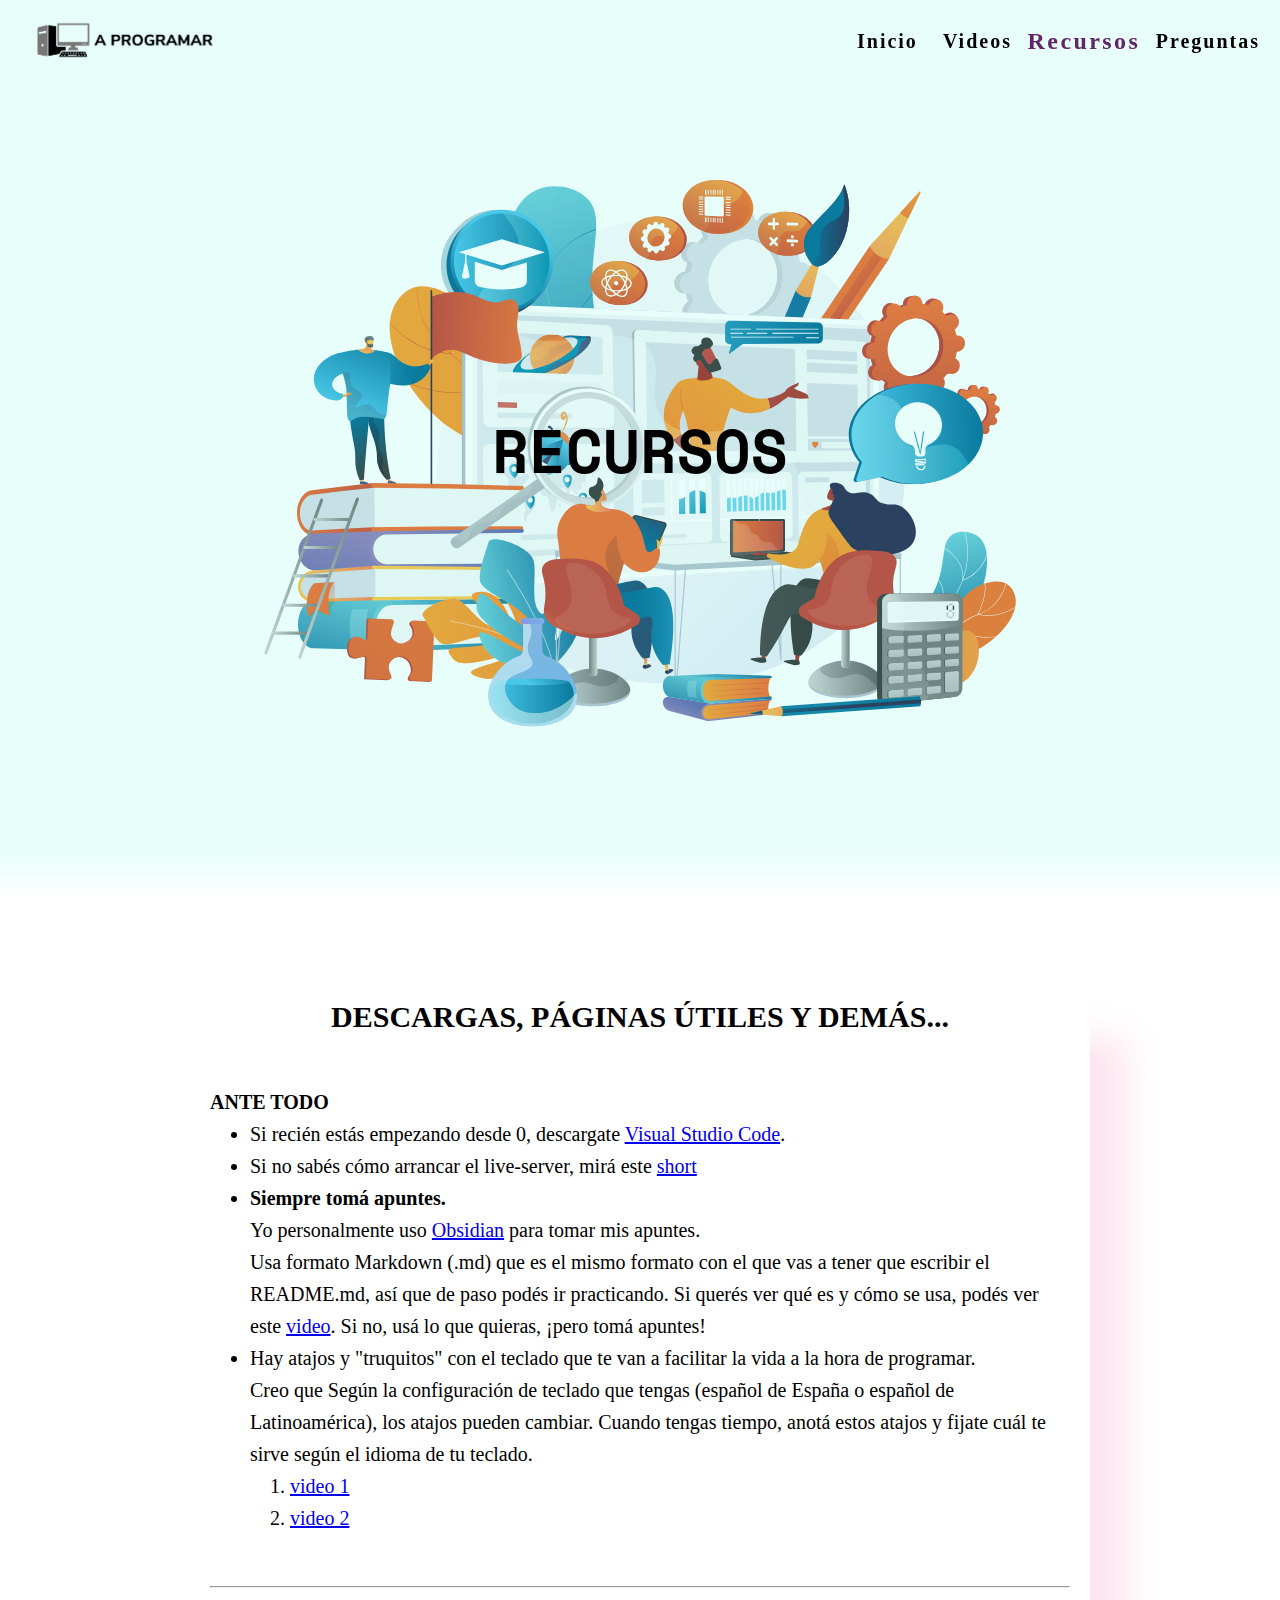
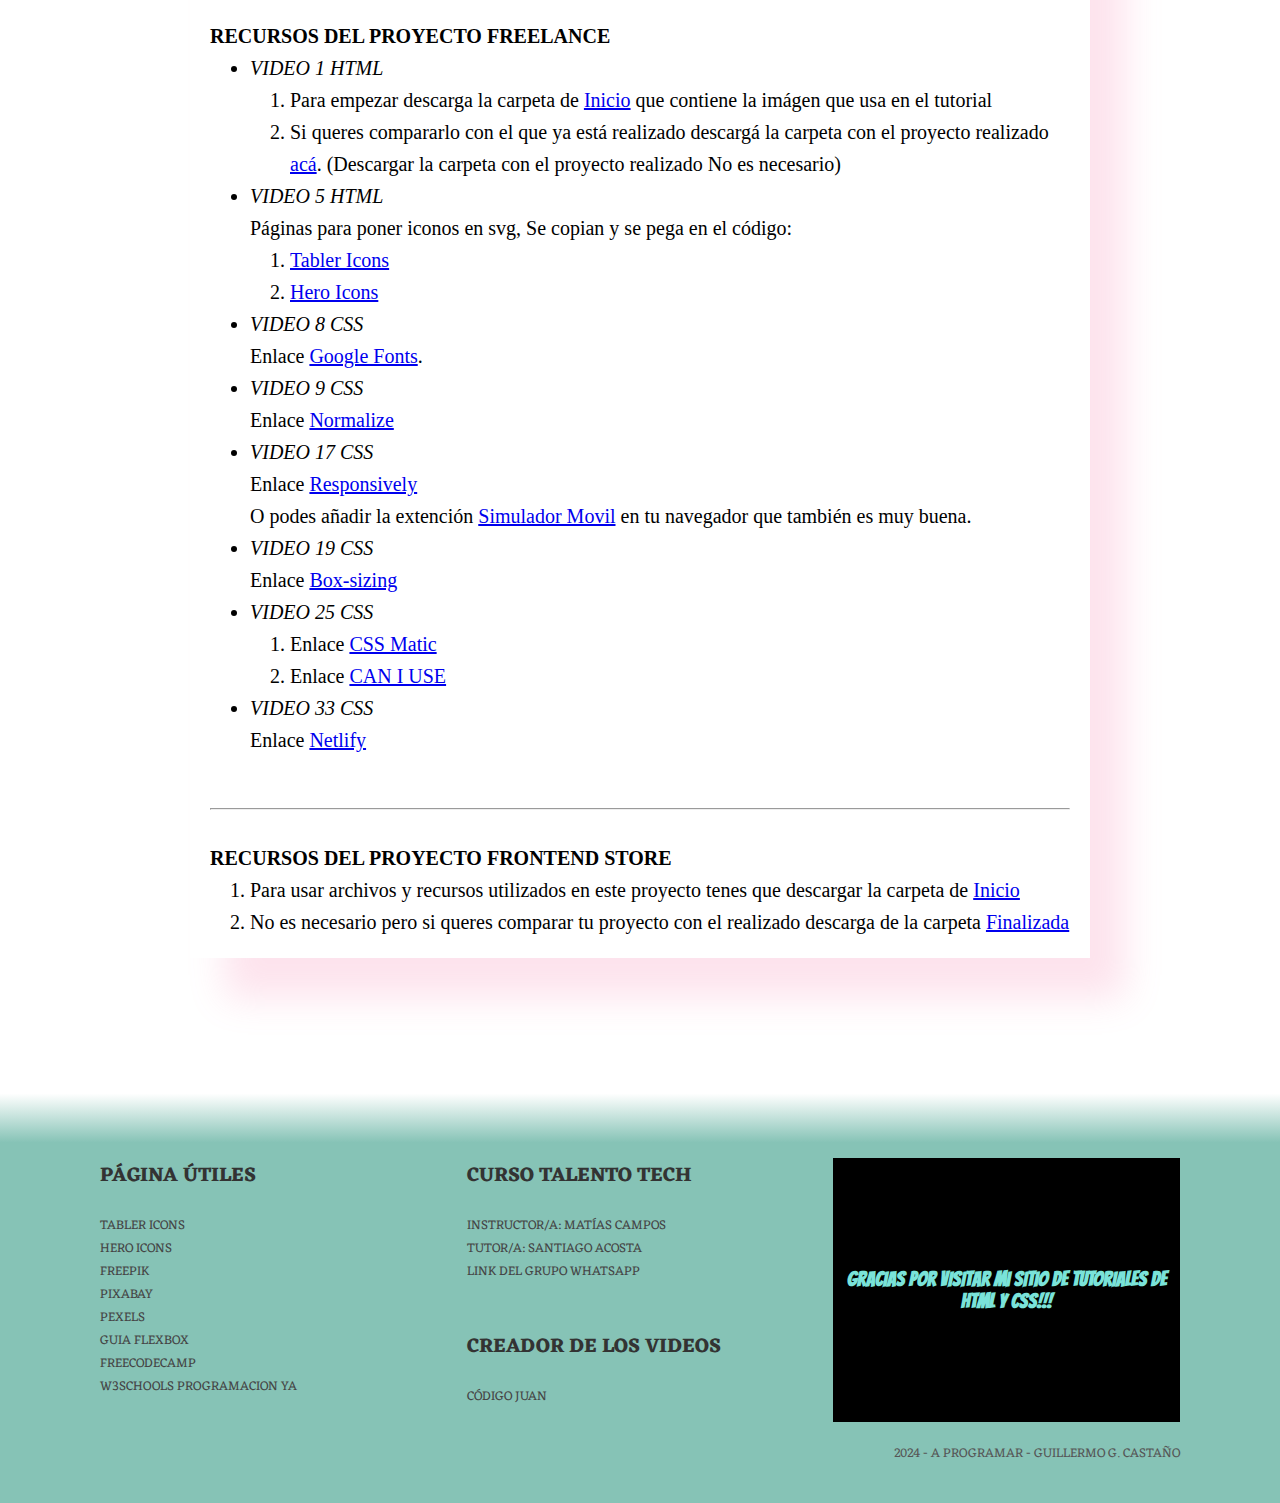
==== recursos.html @ f8a7a1f5 "A Programar 1.0" ====
<!DOCTYPE html>
<html lang="es">
<head>
    <meta charset="UTF-8">
    <meta name="viewport" content="width=device-width, initial-scale=1.0">
    <link rel="preload" href="./css/styles.css" as="styles">
    <link rel="preconnect" href="https://fonts.googleapis.com">
    <link rel="preconnect" href="https://fonts.gstatic.com" crossorigin>
    <link href="https://fonts.googleapis.com/css2?family=Space+Mono:ital,wght@0,400;0,700;1,400;1,700&display=swap" rel="stylesheet">
    <link rel="preconnect" href="https://fonts.googleapis.com">
    <link rel="preconnect" href="https://fonts.gstatic.com" crossorigin>
    <link href="https://fonts.googleapis.com/css2?family=Eczar:wght@400..800&family=Space+Mono:ital,wght@0,400;0,700;1,400;1,700&display=swap" rel="stylesheet">
    <link rel="preconnect" href="https://fonts.googleapis.com">
    <link rel="preconnect" href="https://fonts.gstatic.com" crossorigin>
    <link href="https://fonts.googleapis.com/css2?family=Bangers&display=swap" rel="stylesheet">
    <link rel="stylesheet" href="https://cdn.jsdelivr.net/npm/bootstrap-icons@1.11.3/font/bootstrap-icons.min.css">
    <link rel="icon" href="./img/Computer_icon.ico">
    <link rel="stylesheet" href="./css/styles.css">
    <title>A Programar</title>
</head>
<body>
    <header class="header">
        <a class="logo" href="./index.html">
            <img loading="lazy" class="logo-img" src="./img/logo-negro.png" alt="Logotipo">
        </a>

        <button class="abrir-menu" id="abrir"><i class="bi bi-list"></i></button>
        
        <nav class="navegacion" id="nav">
            <button class="cerrar-menu" id="cerrar"><i class="bi bi-x"></i></button>
            <ul class="ul_links">
                <li class="li_links"><a class="links" href="./index.html">Inicio</a></li>
                <li class="li_links"><a class="links" href="./videos.html">Videos</a></li>
                <li class="li_links"><a class="links links--activo" href="./recursos.html">Recursos</a></li>
                <li class="li_links"><a class="links" href="./preguntas.html">Preguntas</a></li>
            </ul>
        </nav>
        
    </header> <!-- Fin Header-->
        
        <!-- Banner -->
    <section class="hero">
        <h1 class="titulo">Recursos</h1>
        <img src="./img/recursos.png" alt="Banner de recursos">
    </section>

    <!-- MAIN -->
    <main class="main-recursos">      
        <section class="main-content_recursos">
            <h2>Descargas, páginas útiles y demás...</h2>
            
            <article class="texto_recursos"><br>
                <h3 class="h3_recursos">Ante todo</h3>
                <ul>
                    <li>Si recién estás empezando desde 0, descargate <a href="https://code.visualstudio.com/">Visual Studio Code</a>.</li>
                    <li>Si no sabés cómo arrancar el live-server, mirá este <a href="https://www.youtube.com/shorts/JThvXD7bmpE">short</a></li>
                    <li><b>Siempre tomá apuntes.</b><br>
                    Yo personalmente uso <a href="https://obsidian.md/">Obsidian</a> para tomar mis apuntes. <br>
                    Usa formato Markdown (.md) que es el mismo formato con el que vas a tener que escribir el README.md, así que de paso podés ir practicando. Si querés ver qué es y cómo se usa, podés ver este <a href="https://www.youtube.com/watch?v=AE9Nq8TApH4">video</a>. Si no, usá lo que quieras, ¡pero tomá apuntes!
                    </li>
                    <li>
                        Hay atajos y "truquitos" con el teclado que te van a facilitar la vida a la hora de programar. <br>
                        Creo que Según la configuración de teclado que tengas (español de España o español de Latinoamérica), los atajos pueden cambiar. Cuando tengas tiempo, anotá estos atajos y fijate cuál te sirve según el idioma de tu teclado.
                        <ol>
                            <li><a href="https://www.youtube.com/watch?v=G7p6GwCxXY4&t=7s" target="_blank" rel="noopener noreferrer">video 1</a></li>
                            <li><a href="https://www.youtube.com/watch?v=xHv2uzPjOgA" target="_blank" rel="noopener noreferrer">video 2</a></li>
                        </ol>
                    </li>
                </ul>
            </article>

            <article class="texto_recursos"><br>
                <hr><br>
                <h3 class="h3_recursos">Recursos del Proyecto Freelance</h3>
                <ul>
                    <li><i>VIDEO 1 HTML</i><br>
                        <ol>
                            <li>Para empezar descarga la carpeta de <a download="freelancer_inicio" href="https://drive.google.com/uc?export=download&id=1tLzXoaGMvSWLObRSbXS0oog0i1pBLgjC">Inicio</a> que contiene la imágen que usa en el tutorial</li>
                            <li>Si queres compararlo con el que ya está realizado descargá la carpeta con el proyecto realizado <a download="freelancer_fin" href="https://drive.google.com/uc?export=download&id=1tYvNu2LMVH5Cnow7YUIx8CokqkpmBcid">acá</a>. (Descargar la carpeta con el proyecto realizado No es necesario)</li>
                        </ol>
                        </li>
                    
                    <li><i>VIDEO 5 HTML</i><br>
                        Páginas para poner iconos en svg,
                        Se copian y se pega en el código:
                        <ol>
                            <li><a href="https://tablericons.com/" target="_blank" rel="noopener noreferrer">Tabler Icons</a></li>
                            <li><a href="https://heroicons.dev/" target="_blank" rel="noopener noreferrer">Hero Icons</a></li>
                        </ol>
                    </li>
                    <li><i>VIDEO 8 CSS</i><br>
                        Enlace <a href="https://fonts.google.com/" target="_blank" rel="noopener noreferrer">Google Fonts</a>.              
                    </li>
                    <li><i>VIDEO 9 CSS</i><br>
                        Enlace <a href="https://necolas.github.io/normalize.css/" target="_blank" rel="noopener noreferrer">Normalize</a>
                    </li>
                    <li><i>VIDEO 17 CSS</i><br>
                        Enlace <a href="https://responsively.app/" target="_blank" rel="noopener noreferrer">Responsively</a><br>
                        O podes añadir la extención <a href="https://www.webmobilefirst.com/es/" target="_blank" rel="noopener noreferrer">Simulador Movil</a>  en tu navegador que también es muy buena.
                    </li>
                    <li><i>VIDEO 19 CSS</i><br>
                        Enlace <a href="https://www.paulirish.com/2012/box-sizing-border-box-ftw/" target="_blank" rel="noopener noreferrer">Box-sizing</a>                        
                    </li>
                    <li><i>VIDEO 25 CSS</i><br>
                        <ol>
                            <li>Enlace <a href="https://www.cssmatic.com/box-shadow" target="_blank" rel="noopener noreferrer">CSS Matic</a></li>
                            <li>Enlace <a href="https://caniuse.com/" target="_blank" rel="noopener noreferrer">CAN I USE</a></li>
                        </ol>
                    </li>
                    <li><i>VIDEO 33 CSS</i><br>
                        Enlace <a href="https://www.netlify.com/" target="_blank" rel="noopener noreferrer">Netlify</a>
                    </li>
                </ul>
            </article>

            <article class="texto_recursos"><br>
                <hr><br>
                <h3 class="h3_recursos">Recursos del Proyecto Frontend Store</h3>
                <ol>
                    <li>Para usar archivos y recursos utilizados en este proyecto tenes que descargar la carpeta de <a href="https://drive.google.com/uc?export=download&id=1EgUvG8SdK-EimdOZHSjEuAh7aRjs6WiP" target="_blank" rel="noopener noreferrer">Inicio</a></li>
                    <li>No es necesario pero si queres comparar tu proyecto con el realizado descarga de la carpeta <a href="https://drive.google.com/uc?export=download&id=19NvnD08vbD8TbXkpAZp5EXyMGcAanmxX" target="_blank" rel="noopener noreferrer">Finalizada</a></li>
                </ol>

        </section>
    </main> <!--Fin main-->

    <!-- FOOTER -->
    <footer class="footer">
        <div class="footer-cont">
            <section class="section-1">
                <h3>Página útiles</h3>
                <div class="footer-cont__a">
                    <a href="https://tablericons.com/" target="_blank" rel="noopener noreferrer">Tabler Icons</a><br>
                    <a href="https://heroicons.com/" target="_blank" rel="noopener noreferrer">Hero Icons</a><br>
                    <a href="https://www.freepik.es" target="_blank" rel="noopener noreferrer">Freepik</a><br>
                    <a href="https://pixabay.com/es/" target="_blank" rel="noopener noreferrer">Pixabay</a><br>
                    <a href="https://www.pexels.com/es-es/" target="_blank" rel="noopener noreferrer">Pexels</a><br>
                    <a href="https://css-tricks.com/snippets/css/a-guide-to-flexbox/" target="_blank" rel="noopener noreferrer">Guia Flexbox</a><br>
                    <a href="https://www.freecodecamp.org/learn/
                    " target="_blank" rel="noopener noreferrer">Freecodecamp</a><br>
                    <a href="https://www.w3schools.com/html/html_headings.asp
                    " target="_blank" rel="noopener noreferrer">W3Schools</a>
                    <a href="https://www.tutorialesprogramacionya.com/htmlya/html5/" target="_blank" rel="noopener noreferrer">Programacion Ya</a>
                </div>
            </section>

            <section class="section-2">
                <h3>Curso Talento Tech</h3>
                <div class="footer-cont__a">
                    <a href="mati.campos@bue.edu.ar
                    " target="_blank" rel="noopener noreferrer">Instructor/a: Matías Campos</a><br>
                    <a href="santiago.acosta@bue.edu.ar
                    " target="_blank" rel="noopener noreferrer">Tutor/a: Santiago Acosta</a><br>
                    <a href="https://chat.whatsapp.com/FIQsN4IhBATAB8RXuNzhhv
                    " target="_blank" rel="noopener noreferrer">Link del grupo WhatsApp</a><br>
                </div><br><br>
                <h3>Creador de los videos</h3>
                <div class="footer-cont__a">
                    <a href="https://codigoconjuan.com/" target="_blank" rel="noopener noreferrer noreferrer">Código Juan</a>
                </div>
            </section>
            <section class="footer-cont__section-3">
                <h3 class="section3-h3">Gracias por visitar mi sitio de tutoriales de HTML y CSS!!!</h3>
            </section>
            <p class="footer__parrafo-final">2024 - A Programar - Guillermo G. Castaño</p>
        </div>
        
    </footer>

    <script src="./js/codigo.js"></script>
</body>
</html>
---- css/styles.css ----
:root {
    --fuentePrincipal: "Space Mono", monospace;
    --fuenteSecundaria: "Eczar", serif;

    --blanco: #fff;
    --negro: #000;
    --violeta: #230f2b;
    --magenta: #f21d41;
    --cremita: #EBEBBC;
    --celesteClaro: hwb(134 74% 11%);
    --celesteOscuro: #5b8782;
}

*, *:before, *:after {
    box-sizing: inherit;
    margin: 0;
  }
  

html {
    box-sizing: border-box;
    font-size: 62.5%;
}

body {
    font-size: 16px;
}

/* headings */
h1 {
    font-size: 6rem;
}
h2 {
    font-size: 3rem;
}
h3 {
    font-size: 2rem;
}
h4 {
    font-size: 1.8rem;
    font-weight: 400;
}
h1, h2, h3 {
    text-align: center;
    text-transform: uppercase;
}

/* HEADER */
.header {
    position: fixed;
    top: 0;
    left: 0;
    padding: 3rem 2rem;
    width: 100%;
    display: flex;
    justify-content: space-between;
    transition: 0.7s;
    z-index: 1001;
}
.header .logo {
    margin: 0;
    position: relative;
}
/* Le agrega la capa a header junto con css cuando hace sroll > 0 */
.header.abajo {
    padding: 1.5rem 2rem;
    background: #fff;
    .navegacion {
        margin-top: -.6rem;
    }
}

.logo-img {
    width: 25rem;
    position: absolute;
    top: -11.5rem;
    left: -2rem;
}

.abrir-menu,
.cerrar-menu {
    display: none;
}

/* quita Logo menos de 270px */
@media (width <= 270px) {
    .logo-img {
        display: none;
    }
}


/* menu hamburguesa en menos de 768px */
@media (width <= 768px ) {
    .header .logo {
        transform: scale(.7);
    }

    .abrir-menu,
    .cerrar-menu {
        display: block;
        border: 0;
        font-size: 3rem;
        cursor: pointer;
    }

    .abrir-menu {
        background-color: transparent;
    }
    
    .navegacion {
        opacity: 0;
        visibility: hidden;
        gap: 2rem;
        /* margin-top: 1.1rem; */
        position: absolute;
        height: 100vh;
        display: flex;
        flex-direction: column;
        align-items: end;
        top: 0;
        right: 0;
        padding: 2rem;
        background-color: rgba(255,255,255,.4);
    }

    .navegacion.visible {
        opacity: 1;
        visibility: visible;
    }

    .ul_links {
        flex-direction: column;
        align-items: end;
    }

}



/* NAVEGACION */
.navegacion ul {
    display: flex;
    justify-content: center;
    align-items: center;
    list-style: none;
    gap: 2.5rem;
}

.navegacion a {
    font-size: 2rem;
    text-decoration: none;
    font-family: var(--fuente);
    color: var(--negro);
    letter-spacing: .2rem;
    font-weight: bold;
    transition: 0.7s;
}

/* Codigo A */
a.links {
    display: inline-block; /* Esto permite que la propiedad transform funcione */
    transition: transform 0.3s ease, color 0.3s ease; /* Añade una transición suave */
}

a.links--activo,
a.links:hover {
    color: #60256a;
    transform: scale(1.2);
}

/* VIDEO */
.hero {
    position: relative;
    z-index: -10;
    height: 100vh;
    display: flex;
    justify-content: center;
    align-items: center;
    overflow: hidden;
}

/* Capa de color sobre el video */
.hero::before {
    content: "";
    position: absolute;
    top: 0;
    left: 0;
    width: 100%;
    height: 100%;
    background-color: rgba(75, 247, 216, 0.129); /* Capa negra semi-transparente */
    z-index: 1;
}

/* Parte de abajo efecto humo */
.hero-secundario::after,
.hero::after,
.hero-pag-video::after {
    position: absolute;
    content: "";
    bottom: 0;
    width: 100%;
    height: 5rem;
    background: linear-gradient(transparent, #fff);
    z-index: 1000;
}

.hero video {
    position: absolute;
    width: 100%;
    height: 100%;
    object-fit: cover; /* Asegura que el video cubra todo el espacio sin deformarse */
}


.hero .titulo,
.hero-pag-video .titulo {
    z-index: 10;
    position: absolute;
    font-family: var(--fuentePrincipal);
    text-transform: uppercase;
    font-weight: bold;
    transition: opacity 0.5s ease; /* Suaviza el cambio de opacidad */
    /* Hace responsivo el Texto */
    font-size: clamp(2rem, 6vw, 6rem);
}

.hero-pag-video {
    position: relative;
    background: linear-gradient(rgba(29, 217, 242, 0.284), rgba(29, 210, 242, 0.307)), url(../img/para-estudiar-2.jpg);
    background-size: cover;
    background-position: center; /* Añadido para mejor posicionamiento */
    z-index: -10;
    height: 100vh;
    display: flex;
    justify-content: center;
    align-items: center;
}


.hero-pag-preguntas {
    position: relative;
    background: linear-gradient(rgba(105, 40, 119, 0.284), rgba(124, 48, 141, 0.307)), url(../img/preguntas.jpg);
    background-size: cover;
    background-position: center; /* Añadido para mejor posicionamiento */
    z-index: -10;
    height: 100vh;
    display: flex;
    justify-content: center;
    align-items: center;
}

/* MAIN */
.main {
    display: flex;
    justify-content: center;
    text-align: center;
    margin: 0 auto;
    width: 100%;
    max-width: 120rem;
    min-height: 80vh;
    margin-top: 10rem;
    padding: 0 2rem;
    box-sizing: border-box;

}

.main-content {
    width: 100%;
}

.main .texto {
    font-size: clamp(2rem, 2.5vw, 2rem);
    line-height: 1.6;
    margin: 2rem 0;
    color: #111;
}

.main-secundario {
    max-width: 73rem;
    margin: 0 auto;
    border: solid red;
}

.titu-2 {
    margin-top: 3rem;
}

/* CONTENIDO */
.caja {
    margin-top: 10rem;

    background: rgb(255,255,255);
    background: linear-gradient(0deg, rgba(255,255,255,1) 0%, rgba(35,15,43,0.3085434002702644) 48%, rgba(191,115,137,0.37016805013020837) 61%, rgba(91,135,130,0.3001400389257265) 83%, rgba(255,255,255,0.19929970279127274) 100%); 
}

.contenedor-grande {
    text-align: center;
    margin: 0 auto;
}
.contenedor-grande h2{
    margin-bottom: 5rem;
}

.contenido {
    width: 100vw;
}

/* CUADROS */
.cuadro_video,
.cuadro_recursos, 
.cuadro_preguntas {
    width: 100%;
    padding: 6rem;
    border-top: 6px solid rgb(246, 246, 101);
    border-bottom: 6px solid white; 
    color: var(--cremita);
    box-shadow: 0 1rem 4rem -.8rem black;
}

.cuadro_video {
    background: var(--celesteOscuro);
    transform: skewY(-5deg);
}

.cuadro_recursos {
    background: var(--magenta);
    transform: skewY(5deg);
    margin-top: 5rem;
}
.cuadro_preguntas {
    background: var(--violeta);
    transform: skewY(-5deg);
    margin-top: 5rem;
}

.contenido-cuadro {
    max-width: 50rem;
    margin: auto;
    margin-top: 2rem;
    font-family: var(--fuentePrincipal);
    transform: skewY(5deg);
}

.cuadro_h3--video,
.cuadro_h3--recursos,
.cuadro_h3--preguntas {
    font-size: 3rem; 
    font-weight: 400;
	text-shadow: -4px 3px 6px rgba(0,0,0,0.62);
}

.cuadro-texto {
    display: none;
    font-size: 2.8rem;
    text-shadow: -4px 3px 6px rgba(0,0,0,0.62);
}

.cuadro {
    position: relative;
    transition: all .3s ease;
}

.cuadro:hover {
    transition: all .3s ease;
    transform: scale(1.15);
    .cuadro_h3--video,
    .cuadro_h3--recursos,
    .cuadro_h3--preguntas {
        display: none;
    }
    .cuadro-texto {
        display: contents;
    }
}

.cuadro-enlace {
    text-decoration: none;
}

/* CONTENEDOR */
.contenedor {
    width: 100rem;
}

.video {
    display: flex;
    justify-content: center;
}

/* acordeon */
.acordeon {
    padding: 1rem;
    width: 90%;
    max-width: 120rem;
    margin: 0 auto; 
}

.acordeon .h3 {
    text-align: left;
    padding: 1rem;
    cursor: pointer;
    box-shadow: -5px 6px 10px -1px rgba(0,0,0,0.26);
}

.bloque .contenido {
    display: flex;
    justify-content: center;
}

.acordeon .contenido {
    height: 0;
    padding: 0rem;
    overflow: hidden;
    transform: all .5 ease;
}

.acordeon .bloque.activo .contenido {
    margin: 0 auto;
    height: auto;
    max-height: none;
    overflow: visible;
}

.parrafo-videos {
    font-size: 1.9rem;
}

.enla-vid {
    font-size: 2rem;
    text-decoration: none;
    font-family: var(--fuenteSecundaria);
}

/* ESTILOS FOOTER */

.footer {
    margin-top: 10rem;
    text-transform: uppercase;
    font-family: var(--fuenteSecundaria);
    padding: 10rem;
    background: rgb(148,244,223);
    background: linear-gradient(0deg, rgb(134, 195, 182) 81%, rgba(255,255,255,1) 92%);
}



.footer-cont {
    display: grid;
    grid-template-columns: repeat(3, 1fr);
    grid-template-rows: 90% 10%;

    text-align: start;
    font-size: 1.3rem;
    gap: 2rem;
    position: relative;
    margin-bottom: -4.8rem;
} 

.footer-cont h3 {
    color: #333;
    text-align: start;
}

.footer-cont a {
    text-decoration: none;
    color: #444;
}
.footer-cont__a {
    margin-top: 2rem;
}

.footer-cont__section-3 {
    background-color: #000;
    display: flex;
    align-items: center;
}

section.footer-cont__section-3 .section3-h3 {
    color: #7ae3d9;
    font-family: "Bangers", system-ui;
    text-align: center;
}

.footer__parrafo-final {
    grid-column: 3 / 4;
    text-align: end;
    color: #555;
}

/* Media query para pantallas pequeñas */
@media (max-width: 768px) {
    .footer-cont {
        grid-template-columns: 1fr; /* Cambia a una columna */
        text-align: center; /* Centra el texto */
        gap: 1rem; /* Reduce el espacio entre elementos */
        margin-top: 8rem;
    }

    .footer__parrafo-final {
        grid-column: 1 / -1; /* Asegura que el párrafo ocupe toda la fila */
        text-align: center;
    }

    .footer {
        padding: 2rem; /* Ajusta el padding en pantallas pequeñas */
    }
}


/* PREGUNTAS -- CONTENIDO INDEX */
.title {
    font-size: 6rem;
    text-align: center;
    font-weight: bold;
}

.container-one {
    width: 100%;
    padding: 2rem;
    background-color: var(--celesteOscuro);
    transform: skewY(-5deg);
    margin-top: 4rem;
}


/* Icono */
.svg-inline--fa.fa-w-14 {   
    transition: transform .2s linear;
    width: 0.875em;
}

/* Acordeon */
.contenedor-acordeon {
    width: 100%;
    max-width: 80rem;
    margin: auto;
    margin-top: 8rem;
}

.contenedor-acordeon h2 {
    text-align: center;
    font-size: 4rem;
    margin-bottom: 3.5rem;
}

.acordeon {
    background: #fff;
    padding: 0rem;
}

.acordeon label {
    display: flex;
    justify-content: space-between;
    flex-direction: row-reverse;
    padding: 20px;
    font-size: 2rem;
    background: #230f2b;
    color: #fff;
    cursor: pointer;
    margin-bottom: 2px;
    transition: all .3s ease;
}

.acordeon label:hover {
    background: #120b15;
}

.acordeon .contenido-acordeon {
    padding: 0px;
    margin: 0px 20px;
    max-height: 0px;
    overflow: hidden;
    transition: all .3s ease;
}
/* Checa el radio y le da altura al contenido de abajo */
.btn-acordeon:checked ~ .contenido-acordeon {
    max-height: none;
    padding: 1.5rem 0;
}

/* Da vuelta el iconito */
.btn-acordeon:checked ~ label .btn-acordeon1-icon {   
    transform: rotate(180deg);
}

.btn-acordeon {
    display: none;
}

@media (width >= 900) {
    .contenedor-acordeon {
        width: 90%;
    }
}

/* Checkbox */
.flex-content {
    display: flex;
    justify-content: space-between;
    align-items: center;
    margin: 1rem 0;
}

input[type="checkbox"] {
    width: 3rem;
    height: 3rem;
    border-radius: 50%;
    background-color: rgb(102, 76, 76);
    appearance: none;
    cursor: pointer;
}

input[type="checkbox"]:checked {
    background-color: rgb(43, 140, 43);
    transition: all .3s ease; 
}


/* FORMÑULARIO */
input,
textarea {
    font-family: "Poppins", sans-serif;
}

.cont {
    position: relative;
    width: 100%;
    min-height: 100vh;
    padding: 2rem;
    background: rgb(255,255,255);
    background: linear-gradient(0deg, rgba(255,255,255,1) 7%, rgba(96,37,106,0.4598039044719451) 48%, rgba(255,255,255,1) 94%); 
    overflow: visible;
    display: flex;
    align-items: center;
    justify-content: center;
}

.form {
    width: 100%;
    max-width: 820px;
    min-height: 10vh;
    background-color: #fff;
    border-radius: 1rem;
    box-shadow: 0 0 20px 1px rgba(0, 0, 0, 0.1);
    z-index: 1000;
    overflow: hidden;
    display: grid;
    grid-template-columns: repeat(2, 1fr);
}

.contact-form {
    background-color: rgb(96, 37, 106);
    position: relative;
}

.circle {
    border-radius: 50%;
    position: absolute;
    background:linear-gradient(135deg, transparent 20%, #230f2b)
}

.circle.one {
    width: 13rem;
    height: 13rem;
    top: 13rem;
    right: -4rem;
}
.circle.two {
    width: 8rem;
    height: 8rem;
    top: 1rem;
    right: 3rem;
}
.circle.three {
    width: 4rem;
    height: 4rem;
    top: 17rem;
    right: 17rem;
}
.circle.cuatro {
    width: 30rem;
    height: 30rem;
    bottom: 1rem;
    left: 3rem;
}
.circle.cinco {
    width: 3rem;
    height: 3rem;
    top:25rem;
    right: 9rem;
}
.circle.seis {
    width: 6rem;
    height: 6rem;
    bottom: 1rem;
    left: 50rem;
}
.circle.siete {
    width: 8rem;
    height: 8rem;
    bottom: 48rem;
    left: -3rem;
}
.circle.ocho {
    width: 8rem;
    height: 8rem;
    top: 1rem;
    right: 3rem;
}
.circle.nueve {
    width: 20rem;
    height: 20rem;
    bottom: -3rem;
    right: 5rem;
}
.circle.diez {
    width: 8rem;
    height: 8rem;
    top: 1rem;
    right: 3rem;
}


.contact-form:before {
    content: "";
    position: absolute;
    width: 2.6rem;
    height: 2.6rem;
    background-color:  rgb(96, 37, 106);
    transform: rotate(45deg);
    top: 5rem;
    left: -1.3rem
}

form {
    padding: 2.3rem 2.2rem;
    z-index: 10;
    overflow: hidden;
    position: relative;
}

.title-for {
    color: #fff;
    font-weight: 700;
    font-size: 2rem;
    line-height: 1;
    margin-bottom: 0.7rem;
}

.input-con {
    position: relative;
    margin: 1rem 0;
}

.input-f {
    width: 100%;
    margin: .2rem;
    outline: none;
    border: 2px solid #fafafa;
    background: none;
    padding: 1.7rem 2.2rem;
    color: #fff;
    font-weight: 500;
    font-size: 1.5rem;
    letter-spacing: .8px;
    border-radius: 2.5rem;
    transition: .3s;
}

textarea.input-f {
    padding: 3rem 1.8rem;
    min-height: 15rem;
    border-radius: 22px;
    /* Deja quieto el tamaño */
    resize: none;
    overflow-y: auto;
}

.input-con label {
    position: absolute;
    top: 50%;
    left: 15px;
    transform: translateY(-50%);
    padding: 0 1rem;
    color: #fafafa;
    font-size: 1.5rem;
    font-weight: 400;
    pointer-events: none;
    z-index: 1000;
    transition: .5s;
}

.input-con.textarea label {
    top: 1rem;
    transform: translateY(0);
}

.btn-f {
    padding: 1.2rem 2rem;
    background-color: #fff;
    border: 2px solid #fafafa;
    font-size: 1.5rem;
    color: rgb(96, 37, 106);
    line-height: 1;
    border-radius: 25px;
    outline: none;
    cursor: pointer;
    transition: .3s;
    margin-left: 1px;
}

.btn-f:hover {
    background-color: #60256a;
    color: #fff;
}

.input-con span {
    position: absolute;
    top: 3px;
    left: 23px;
    transform: translateY(-50%);
    font-size: 1.5rem;
    padding: 0 0.8rem;
    color: transparent;
    pointer-events: none;
    z-index: 500;

}

.input-con span::before,
.input-con span::after {
    content: "";
    position: absolute;
    width: 10%;
    opacity: 0;
    transition: .3s;
    height: 6px;
    background-color: #60256a;
    top: 50%;
    transform: translateY(-50%);
}

.input-con span::before {
    left: 50%;
}
.input-con span::after {
    right: 50%;
}

.input-con.focus label {
    top: 0px;
    transform: translateY(-50%);
    left: 23px;
    font-size: 1.5rem;
}

.input-con.focus span:before,
.input-con.focus span:after {
    width: 50%;
    opacity: 1;
}

/* Ajustes para la resolución de 310px */
@media (max-width: 400px) {
    .form {
        grid-template-columns: 1fr; /* Una sola columna en dispositivos pequeños */
        padding: 1rem;
    }
    .contact-info {
        width: 26rem;
    }
    div.contact-form::before {
        top: -5px;
        left: initial;
        right: 78px;
    }
    div.information {
        width: 17rem;
    }
    div.information p {
        width: 12rem;
        font-size: 1.1rem;
    }

    .input-f {
        font-size: 1.1rem; /* Reducir tamaño de fuente para caber en la resolución */
        padding: 1rem 1.3rem; /* Ajuste de padding */
    }

    .titu-for {
        font-size: 1.1rem; /* Reducir el tamaño del título */
    }

    .btn-f {
        font-size: 1.2rem; /* Ajustar el tamaño del botón */
        padding: 0.9rem 1.3rem;
    }

    .text-for {
        font-size: 1.3rem;
        text-align: center;
    }

    textarea.input-f {
        padding: 1.2rem; /* Ajuste de padding para textarea */
        min-height: 10rem; /* Reducir altura mínima */
    }

    .contact-form:before {
        width: 1.3rem; /* Ajustar tamaño del decorativo */
        height: 1.3rem;
        top: 2.5rem; /* Ajustar la posición */
        left: -0.8rem;
    }
}

/* INFO CONTACTO */

.contact-info {
    padding: 36.8px 35.2px;
    position: relative;
}

.contact-info .titu-for {
    color: #60256a
}

.text-for {
    color: #333;
    margin: 24px 0 32px 0;
}

.information {
    display: flex;
    color: #555;
    margin: 11.2px 0;
    align-items: center;
    font-size: 15.2px;
}

.icon-f {
    width: 28px;
    margin: 11.2px;
    color: #60256a;
}

.social-media {
    padding: 32px;
}
.social-media p {
    color: #333;
}
.social-icons {
    display: flex;
    margin-top: 8px;
}

.social-icons a{
    width: 35px;
    height: 35px;
    border-radius: 5px;
    background: linear-gradient(45deg, #b26ebe, #60256a );
    color: #fff;
    text-align: center;
    line-height: 35px;
    margin-right: 8px;
    transition: .3s;
}  

.social-icons a:hover {
    transform: scale(1.05);
}


@media (width <= 850px) {
    .form {
        grid-template-columns: 1fr;
    }

    .contact-form:before {
        top: -13px;
        left: initial;
        right: 78px;
    }

    .text-for {
        margin: 16px 0 24px 0;
    }

    .social-media {
        padding: 24px 0 0 0;
    }
    .circle {
        display: none;
    }
}

@media (width <= 480px) {
    .cont {
        padding: 24px;
    }

    form, 
    .contact-info {
        padding: 27,2px 25,6px;
    }

    .circle {
        display: none;
    }

    .title-for {
        font-size: 1.8rem;
        text-align: center; 
    }

    .btn-f {
        padding: 1rem; 
        font-size: 1.4rem; 
    }

    .input-f {
        font-size: 1.2rem; 
        padding: 1.2rem; 
    }

    .contact-info, 
    .contact-form {
        padding: 1.5rem; 
    }

}
@media (width <= 480px) {
    .cont {
        padding: 24px;
    }

    form, 
    .contact-info {
        padding: 27,2px 25,6px;
    }

    .circle {
        display: none;
    }

    .title-for {
        font-size: 1.8rem;
        text-align: center; 
    }

    .btn-f {
        padding: 1rem; 
        font-size: 1.4rem; 
    }

    .input-f {
        font-size: 1.2rem; 
        padding: 1.2rem; 
    }

    .contact-info, 
    .contact-form {
        padding: 1.5rem; 
    }

}


/* Arreglos del Modal  */
/* Estilos Modal */
.modal {
    display: none;
    position: fixed;
    z-index: 1000;
    left: 0;
    top: 0;
    width: 100%;
    height: 100%;
    background-color: rgba(0, 0, 0, 0.4);
    overflow-y: auto;
}

.modal-content {
    background-color: #230f2b;
    margin: 15% auto;
    padding: 1.5rem;
    border: 1px solid rgba(96,37,106,0.4598039044719451);
    width: 80%;
    max-width: 60rem;
    border-radius: 10px;
}

.modal-content * {
    max-width: 100%;
    height: auto;
}

.modal-content video,
.modal-content iframe {
    width: 100%;
    aspect-ratio: 16 / 9; /* Deja la proporción 16:9 */
    max-height: 70vh; /* Limita la altura máxima al 70% de la altura de la ventana */
    object-fit: contain; /* Deja la relación de aspecto del video */
}

/* Contenedor para mantener la proporción del video */
.video-container {
    position: relative;
    width: 100%;
    padding-bottom: 56.25%; /* Proporción 16:9 */
    height: 0;
    overflow: hidden;
}

.video-container iframe,
.video-container video {
    position: absolute;
    top: 0;
    left: 0;
    width: 100%;
    height: 100%;
}

@media (max-width: 768px) {
    .modal-content {
        width: 90%;
        margin: 15% auto;
        padding: 1rem;
    }
}

@media (max-width: 480px) {
    .modal-content {
        width: 95%;
        margin: 20% auto;
        padding: 0.5rem;
    }
}

.close {
    color: #aaa;
    float: right;
    font-size: 28px;
    font-weight: bold;
}

.close:hover,
.close:focus {
    color: black;
    text-decoration: none;
    cursor: pointer;
}



/* RECURSOS */
.main-recursos {
    display: flex;
    justify-content: center;
    text-align: center;
    margin: 0 auto;
    width: 100%;
    max-width: 90rem;
    min-height: 80vh;
    margin-top: 10rem;
    padding: 0 2rem;
    box-sizing: border-box;
    box-shadow: 35px 40px 35px 0px rgba(247,116,166,0.2);
}

.main-recursos .h3_recursos {
    text-align: start;
}

.main-recursos .texto_recursos {
    font-size: clamp(2rem, 2.5vw, 2rem);
    line-height: 1.6;
    margin: 2rem 0;
    text-align: start;
}
---- css/styles.css ----
:root {
    --fuentePrincipal: "Space Mono", monospace;
    --fuenteSecundaria: "Eczar", serif;

    --blanco: #fff;
    --negro: #000;
    --violeta: #230f2b;
    --magenta: #f21d41;
    --cremita: #EBEBBC;
    --celesteClaro: hwb(134 74% 11%);
    --celesteOscuro: #5b8782;
}

*, *:before, *:after {
    box-sizing: inherit;
    margin: 0;
  }
  

html {
    box-sizing: border-box;
    font-size: 62.5%;
}

body {
    font-size: 16px;
}

/* headings */
h1 {
    font-size: 6rem;
}
h2 {
    font-size: 3rem;
}
h3 {
    font-size: 2rem;
}
h4 {
    font-size: 1.8rem;
    font-weight: 400;
}
h1, h2, h3 {
    text-align: center;
    text-transform: uppercase;
}

/* HEADER */
.header {
    position: fixed;
    top: 0;
    left: 0;
    padding: 3rem 2rem;
    width: 100%;
    display: flex;
    justify-content: space-between;
    transition: 0.7s;
    z-index: 1001;
}
.header .logo {
    margin: 0;
    position: relative;
}
/* Le agrega la capa a header junto con css cuando hace sroll > 0 */
.header.abajo {
    padding: 1.5rem 2rem;
    background: #fff;
    .navegacion {
        margin-top: -.6rem;
    }
}

.logo-img {
    width: 25rem;
    position: absolute;
    top: -11.5rem;
    left: -2rem;
}

.abrir-menu,
.cerrar-menu {
    display: none;
}

/* quita Logo menos de 270px */
@media (width <= 270px) {
    .logo-img {
        display: none;
    }
}


/* menu hamburguesa en menos de 768px */
@media (width <= 768px ) {
    .header .logo {
        transform: scale(.7);
    }

    .abrir-menu,
    .cerrar-menu {
        display: block;
        border: 0;
        font-size: 3rem;
        cursor: pointer;
    }

    .abrir-menu {
        background-color: transparent;
    }
    
    .navegacion {
        opacity: 0;
        visibility: hidden;
        gap: 2rem;
        /* margin-top: 1.1rem; */
        position: absolute;
        height: 100vh;
        display: flex;
        flex-direction: column;
        align-items: end;
        top: 0;
        right: 0;
        padding: 2rem;
        background-color: rgba(255,255,255,.4);
    }

    .navegacion.visible {
        opacity: 1;
        visibility: visible;
    }

    .ul_links {
        flex-direction: column;
        align-items: end;
    }

}



/* NAVEGACION */
.navegacion ul {
    display: flex;
    justify-content: center;
    align-items: center;
    list-style: none;
    gap: 2.5rem;
}

.navegacion a {
    font-size: 2rem;
    text-decoration: none;
    font-family: var(--fuente);
    color: var(--negro);
    letter-spacing: .2rem;
    font-weight: bold;
    transition: 0.7s;
}

/* Codigo A */
a.links {
    display: inline-block; /* Esto permite que la propiedad transform funcione */
    transition: transform 0.3s ease, color 0.3s ease; /* Añade una transición suave */
}

a.links--activo,
a.links:hover {
    color: #60256a;
    transform: scale(1.2);
}

/* VIDEO */
.hero {
    position: relative;
    z-index: -10;
    height: 100vh;
    display: flex;
    justify-content: center;
    align-items: center;
    overflow: hidden;
}

/* Capa de color sobre el video */
.hero::before {
    content: "";
    position: absolute;
    top: 0;
    left: 0;
    width: 100%;
    height: 100%;
    background-color: rgba(75, 247, 216, 0.129); /* Capa negra semi-transparente */
    z-index: 1;
}

/* Parte de abajo efecto humo */
.hero-secundario::after,
.hero::after,
.hero-pag-video::after {
    position: absolute;
    content: "";
    bottom: 0;
    width: 100%;
    height: 5rem;
    background: linear-gradient(transparent, #fff);
    z-index: 1000;
}

.hero video {
    position: absolute;
    width: 100%;
    height: 100%;
    object-fit: cover; /* Asegura que el video cubra todo el espacio sin deformarse */
}


.hero .titulo,
.hero-pag-video .titulo {
    z-index: 10;
    position: absolute;
    font-family: var(--fuentePrincipal);
    text-transform: uppercase;
    font-weight: bold;
    transition: opacity 0.5s ease; /* Suaviza el cambio de opacidad */
    /* Hace responsivo el Texto */
    font-size: clamp(2rem, 6vw, 6rem);
}

.hero-pag-video {
    position: relative;
    background: linear-gradient(rgba(29, 217, 242, 0.284), rgba(29, 210, 242, 0.307)), url(../img/para-estudiar-2.jpg);
    background-size: cover;
    background-position: center; /* Añadido para mejor posicionamiento */
    z-index: -10;
    height: 100vh;
    display: flex;
    justify-content: center;
    align-items: center;
}


.hero-pag-preguntas {
    position: relative;
    background: linear-gradient(rgba(105, 40, 119, 0.284), rgba(124, 48, 141, 0.307)), url(../img/preguntas.jpg);
    background-size: cover;
    background-position: center; /* Añadido para mejor posicionamiento */
    z-index: -10;
    height: 100vh;
    display: flex;
    justify-content: center;
    align-items: center;
}

/* MAIN */
.main {
    display: flex;
    justify-content: center;
    text-align: center;
    margin: 0 auto;
    width: 100%;
    max-width: 120rem;
    min-height: 80vh;
    margin-top: 10rem;
    padding: 0 2rem;
    box-sizing: border-box;

}

.main-content {
    width: 100%;
}

.main .texto {
    font-size: clamp(2rem, 2.5vw, 2rem);
    line-height: 1.6;
    margin: 2rem 0;
    color: #111;
}

.main-secundario {
    max-width: 73rem;
    margin: 0 auto;
    border: solid red;
}

.titu-2 {
    margin-top: 3rem;
}

/* CONTENIDO */
.caja {
    margin-top: 10rem;

    background: rgb(255,255,255);
    background: linear-gradient(0deg, rgba(255,255,255,1) 0%, rgba(35,15,43,0.3085434002702644) 48%, rgba(191,115,137,0.37016805013020837) 61%, rgba(91,135,130,0.3001400389257265) 83%, rgba(255,255,255,0.19929970279127274) 100%); 
}

.contenedor-grande {
    text-align: center;
    margin: 0 auto;
}
.contenedor-grande h2{
    margin-bottom: 5rem;
}

.contenido {
    width: 100vw;
}

/* CUADROS */
.cuadro_video,
.cuadro_recursos, 
.cuadro_preguntas {
    width: 100%;
    padding: 6rem;
    border-top: 6px solid rgb(246, 246, 101);
    border-bottom: 6px solid white; 
    color: var(--cremita);
    box-shadow: 0 1rem 4rem -.8rem black;
}

.cuadro_video {
    background: var(--celesteOscuro);
    transform: skewY(-5deg);
}

.cuadro_recursos {
    background: var(--magenta);
    transform: skewY(5deg);
    margin-top: 5rem;
}
.cuadro_preguntas {
    background: var(--violeta);
    transform: skewY(-5deg);
    margin-top: 5rem;
}

.contenido-cuadro {
    max-width: 50rem;
    margin: auto;
    margin-top: 2rem;
    font-family: var(--fuentePrincipal);
    transform: skewY(5deg);
}

.cuadro_h3--video,
.cuadro_h3--recursos,
.cuadro_h3--preguntas {
    font-size: 3rem; 
    font-weight: 400;
	text-shadow: -4px 3px 6px rgba(0,0,0,0.62);
}

.cuadro-texto {
    display: none;
    font-size: 2.8rem;
    text-shadow: -4px 3px 6px rgba(0,0,0,0.62);
}

.cuadro {
    position: relative;
    transition: all .3s ease;
}

.cuadro:hover {
    transition: all .3s ease;
    transform: scale(1.15);
    .cuadro_h3--video,
    .cuadro_h3--recursos,
    .cuadro_h3--preguntas {
        display: none;
    }
    .cuadro-texto {
        display: contents;
    }
}

.cuadro-enlace {
    text-decoration: none;
}

/* CONTENEDOR */
.contenedor {
    width: 100rem;
}

.video {
    display: flex;
    justify-content: center;
}

/* acordeon */
.acordeon {
    padding: 1rem;
    width: 90%;
    max-width: 120rem;
    margin: 0 auto; 
}

.acordeon .h3 {
    text-align: left;
    padding: 1rem;
    cursor: pointer;
    box-shadow: -5px 6px 10px -1px rgba(0,0,0,0.26);
}

.bloque .contenido {
    display: flex;
    justify-content: center;
}

.acordeon .contenido {
    height: 0;
    padding: 0rem;
    overflow: hidden;
    transform: all .5 ease;
}

.acordeon .bloque.activo .contenido {
    margin: 0 auto;
    height: auto;
    max-height: none;
    overflow: visible;
}

.parrafo-videos {
    font-size: 1.9rem;
}

.enla-vid {
    font-size: 2rem;
    text-decoration: none;
    font-family: var(--fuenteSecundaria);
}

/* ESTILOS FOOTER */

.footer {
    margin-top: 10rem;
    text-transform: uppercase;
    font-family: var(--fuenteSecundaria);
    padding: 10rem;
    background: rgb(148,244,223);
    background: linear-gradient(0deg, rgb(134, 195, 182) 81%, rgba(255,255,255,1) 92%);
}



.footer-cont {
    display: grid;
    grid-template-columns: repeat(3, 1fr);
    grid-template-rows: 90% 10%;

    text-align: start;
    font-size: 1.3rem;
    gap: 2rem;
    position: relative;
    margin-bottom: -4.8rem;
} 

.footer-cont h3 {
    color: #333;
    text-align: start;
}

.footer-cont a {
    text-decoration: none;
    color: #444;
}
.footer-cont__a {
    margin-top: 2rem;
}

.footer-cont__section-3 {
    background-color: #000;
    display: flex;
    align-items: center;
}

section.footer-cont__section-3 .section3-h3 {
    color: #7ae3d9;
    font-family: "Bangers", system-ui;
    text-align: center;
}

.footer__parrafo-final {
    grid-column: 3 / 4;
    text-align: end;
    color: #555;
}

/* Media query para pantallas pequeñas */
@media (max-width: 768px) {
    .footer-cont {
        grid-template-columns: 1fr; /* Cambia a una columna */
        text-align: center; /* Centra el texto */
        gap: 1rem; /* Reduce el espacio entre elementos */
        margin-top: 8rem;
    }

    .footer__parrafo-final {
        grid-column: 1 / -1; /* Asegura que el párrafo ocupe toda la fila */
        text-align: center;
    }

    .footer {
        padding: 2rem; /* Ajusta el padding en pantallas pequeñas */
    }
}


/* PREGUNTAS -- CONTENIDO INDEX */
.title {
    font-size: 6rem;
    text-align: center;
    font-weight: bold;
}

.container-one {
    width: 100%;
    padding: 2rem;
    background-color: var(--celesteOscuro);
    transform: skewY(-5deg);
    margin-top: 4rem;
}


/* Icono */
.svg-inline--fa.fa-w-14 {   
    transition: transform .2s linear;
    width: 0.875em;
}

/* Acordeon */
.contenedor-acordeon {
    width: 100%;
    max-width: 80rem;
    margin: auto;
    margin-top: 8rem;
}

.contenedor-acordeon h2 {
    text-align: center;
    font-size: 4rem;
    margin-bottom: 3.5rem;
}

.acordeon {
    background: #fff;
    padding: 0rem;
}

.acordeon label {
    display: flex;
    justify-content: space-between;
    flex-direction: row-reverse;
    padding: 20px;
    font-size: 2rem;
    background: #230f2b;
    color: #fff;
    cursor: pointer;
    margin-bottom: 2px;
    transition: all .3s ease;
}

.acordeon label:hover {
    background: #120b15;
}

.acordeon .contenido-acordeon {
    padding: 0px;
    margin: 0px 20px;
    max-height: 0px;
    overflow: hidden;
    transition: all .3s ease;
}
/* Checa el radio y le da altura al contenido de abajo */
.btn-acordeon:checked ~ .contenido-acordeon {
    max-height: none;
    padding: 1.5rem 0;
}

/* Da vuelta el iconito */
.btn-acordeon:checked ~ label .btn-acordeon1-icon {   
    transform: rotate(180deg);
}

.btn-acordeon {
    display: none;
}

@media (width >= 900) {
    .contenedor-acordeon {
        width: 90%;
    }
}

/* Checkbox */
.flex-content {
    display: flex;
    justify-content: space-between;
    align-items: center;
    margin: 1rem 0;
}

input[type="checkbox"] {
    width: 3rem;
    height: 3rem;
    border-radius: 50%;
    background-color: rgb(102, 76, 76);
    appearance: none;
    cursor: pointer;
}

input[type="checkbox"]:checked {
    background-color: rgb(43, 140, 43);
    transition: all .3s ease; 
}


/* FORMÑULARIO */
input,
textarea {
    font-family: "Poppins", sans-serif;
}

.cont {
    position: relative;
    width: 100%;
    min-height: 100vh;
    padding: 2rem;
    background: rgb(255,255,255);
    background: linear-gradient(0deg, rgba(255,255,255,1) 7%, rgba(96,37,106,0.4598039044719451) 48%, rgba(255,255,255,1) 94%); 
    overflow: visible;
    display: flex;
    align-items: center;
    justify-content: center;
}

.form {
    width: 100%;
    max-width: 820px;
    min-height: 10vh;
    background-color: #fff;
    border-radius: 1rem;
    box-shadow: 0 0 20px 1px rgba(0, 0, 0, 0.1);
    z-index: 1000;
    overflow: hidden;
    display: grid;
    grid-template-columns: repeat(2, 1fr);
}

.contact-form {
    background-color: rgb(96, 37, 106);
    position: relative;
}

.circle {
    border-radius: 50%;
    position: absolute;
    background:linear-gradient(135deg, transparent 20%, #230f2b)
}

.circle.one {
    width: 13rem;
    height: 13rem;
    top: 13rem;
    right: -4rem;
}
.circle.two {
    width: 8rem;
    height: 8rem;
    top: 1rem;
    right: 3rem;
}
.circle.three {
    width: 4rem;
    height: 4rem;
    top: 17rem;
    right: 17rem;
}
.circle.cuatro {
    width: 30rem;
    height: 30rem;
    bottom: 1rem;
    left: 3rem;
}
.circle.cinco {
    width: 3rem;
    height: 3rem;
    top:25rem;
    right: 9rem;
}
.circle.seis {
    width: 6rem;
    height: 6rem;
    bottom: 1rem;
    left: 50rem;
}
.circle.siete {
    width: 8rem;
    height: 8rem;
    bottom: 48rem;
    left: -3rem;
}
.circle.ocho {
    width: 8rem;
    height: 8rem;
    top: 1rem;
    right: 3rem;
}
.circle.nueve {
    width: 20rem;
    height: 20rem;
    bottom: -3rem;
    right: 5rem;
}
.circle.diez {
    width: 8rem;
    height: 8rem;
    top: 1rem;
    right: 3rem;
}


.contact-form:before {
    content: "";
    position: absolute;
    width: 2.6rem;
    height: 2.6rem;
    background-color:  rgb(96, 37, 106);
    transform: rotate(45deg);
    top: 5rem;
    left: -1.3rem
}

form {
    padding: 2.3rem 2.2rem;
    z-index: 10;
    overflow: hidden;
    position: relative;
}

.title-for {
    color: #fff;
    font-weight: 700;
    font-size: 2rem;
    line-height: 1;
    margin-bottom: 0.7rem;
}

.input-con {
    position: relative;
    margin: 1rem 0;
}

.input-f {
    width: 100%;
    margin: .2rem;
    outline: none;
    border: 2px solid #fafafa;
    background: none;
    padding: 1.7rem 2.2rem;
    color: #fff;
    font-weight: 500;
    font-size: 1.5rem;
    letter-spacing: .8px;
    border-radius: 2.5rem;
    transition: .3s;
}

textarea.input-f {
    padding: 3rem 1.8rem;
    min-height: 15rem;
    border-radius: 22px;
    /* Deja quieto el tamaño */
    resize: none;
    overflow-y: auto;
}

.input-con label {
    position: absolute;
    top: 50%;
    left: 15px;
    transform: translateY(-50%);
    padding: 0 1rem;
    color: #fafafa;
    font-size: 1.5rem;
    font-weight: 400;
    pointer-events: none;
    z-index: 1000;
    transition: .5s;
}

.input-con.textarea label {
    top: 1rem;
    transform: translateY(0);
}

.btn-f {
    padding: 1.2rem 2rem;
    background-color: #fff;
    border: 2px solid #fafafa;
    font-size: 1.5rem;
    color: rgb(96, 37, 106);
    line-height: 1;
    border-radius: 25px;
    outline: none;
    cursor: pointer;
    transition: .3s;
    margin-left: 1px;
}

.btn-f:hover {
    background-color: #60256a;
    color: #fff;
}

.input-con span {
    position: absolute;
    top: 3px;
    left: 23px;
    transform: translateY(-50%);
    font-size: 1.5rem;
    padding: 0 0.8rem;
    color: transparent;
    pointer-events: none;
    z-index: 500;

}

.input-con span::before,
.input-con span::after {
    content: "";
    position: absolute;
    width: 10%;
    opacity: 0;
    transition: .3s;
    height: 6px;
    background-color: #60256a;
    top: 50%;
    transform: translateY(-50%);
}

.input-con span::before {
    left: 50%;
}
.input-con span::after {
    right: 50%;
}

.input-con.focus label {
    top: 0px;
    transform: translateY(-50%);
    left: 23px;
    font-size: 1.5rem;
}

.input-con.focus span:before,
.input-con.focus span:after {
    width: 50%;
    opacity: 1;
}

/* Ajustes para la resolución de 310px */
@media (max-width: 400px) {
    .form {
        grid-template-columns: 1fr; /* Una sola columna en dispositivos pequeños */
        padding: 1rem;
    }
    .contact-info {
        width: 26rem;
    }
    div.contact-form::before {
        top: -5px;
        left: initial;
        right: 78px;
    }
    div.information {
        width: 17rem;
    }
    div.information p {
        width: 12rem;
        font-size: 1.1rem;
    }

    .input-f {
        font-size: 1.1rem; /* Reducir tamaño de fuente para caber en la resolución */
        padding: 1rem 1.3rem; /* Ajuste de padding */
    }

    .titu-for {
        font-size: 1.1rem; /* Reducir el tamaño del título */
    }

    .btn-f {
        font-size: 1.2rem; /* Ajustar el tamaño del botón */
        padding: 0.9rem 1.3rem;
    }

    .text-for {
        font-size: 1.3rem;
        text-align: center;
    }

    textarea.input-f {
        padding: 1.2rem; /* Ajuste de padding para textarea */
        min-height: 10rem; /* Reducir altura mínima */
    }

    .contact-form:before {
        width: 1.3rem; /* Ajustar tamaño del decorativo */
        height: 1.3rem;
        top: 2.5rem; /* Ajustar la posición */
        left: -0.8rem;
    }
}

/* INFO CONTACTO */

.contact-info {
    padding: 36.8px 35.2px;
    position: relative;
}

.contact-info .titu-for {
    color: #60256a
}

.text-for {
    color: #333;
    margin: 24px 0 32px 0;
}

.information {
    display: flex;
    color: #555;
    margin: 11.2px 0;
    align-items: center;
    font-size: 15.2px;
}

.icon-f {
    width: 28px;
    margin: 11.2px;
    color: #60256a;
}

.social-media {
    padding: 32px;
}
.social-media p {
    color: #333;
}
.social-icons {
    display: flex;
    margin-top: 8px;
}

.social-icons a{
    width: 35px;
    height: 35px;
    border-radius: 5px;
    background: linear-gradient(45deg, #b26ebe, #60256a );
    color: #fff;
    text-align: center;
    line-height: 35px;
    margin-right: 8px;
    transition: .3s;
}  

.social-icons a:hover {
    transform: scale(1.05);
}


@media (width <= 850px) {
    .form {
        grid-template-columns: 1fr;
    }

    .contact-form:before {
        top: -13px;
        left: initial;
        right: 78px;
    }

    .text-for {
        margin: 16px 0 24px 0;
    }

    .social-media {
        padding: 24px 0 0 0;
    }
    .circle {
        display: none;
    }
}

@media (width <= 480px) {
    .cont {
        padding: 24px;
    }

    form, 
    .contact-info {
        padding: 27,2px 25,6px;
    }

    .circle {
        display: none;
    }

    .title-for {
        font-size: 1.8rem;
        text-align: center; 
    }

    .btn-f {
        padding: 1rem; 
        font-size: 1.4rem; 
    }

    .input-f {
        font-size: 1.2rem; 
        padding: 1.2rem; 
    }

    .contact-info, 
    .contact-form {
        padding: 1.5rem; 
    }

}
@media (width <= 480px) {
    .cont {
        padding: 24px;
    }

    form, 
    .contact-info {
        padding: 27,2px 25,6px;
    }

    .circle {
        display: none;
    }

    .title-for {
        font-size: 1.8rem;
        text-align: center; 
    }

    .btn-f {
        padding: 1rem; 
        font-size: 1.4rem; 
    }

    .input-f {
        font-size: 1.2rem; 
        padding: 1.2rem; 
    }

    .contact-info, 
    .contact-form {
        padding: 1.5rem; 
    }

}


/* Arreglos del Modal  */
/* Estilos Modal */
.modal {
    display: none;
    position: fixed;
    z-index: 1000;
    left: 0;
    top: 0;
    width: 100%;
    height: 100%;
    background-color: rgba(0, 0, 0, 0.4);
    overflow-y: auto;
}

.modal-content {
    background-color: #230f2b;
    margin: 15% auto;
    padding: 1.5rem;
    border: 1px solid rgba(96,37,106,0.4598039044719451);
    width: 80%;
    max-width: 60rem;
    border-radius: 10px;
}

.modal-content * {
    max-width: 100%;
    height: auto;
}

.modal-content video,
.modal-content iframe {
    width: 100%;
    aspect-ratio: 16 / 9; /* Deja la proporción 16:9 */
    max-height: 70vh; /* Limita la altura máxima al 70% de la altura de la ventana */
    object-fit: contain; /* Deja la relación de aspecto del video */
}

/* Contenedor para mantener la proporción del video */
.video-container {
    position: relative;
    width: 100%;
    padding-bottom: 56.25%; /* Proporción 16:9 */
    height: 0;
    overflow: hidden;
}

.video-container iframe,
.video-container video {
    position: absolute;
    top: 0;
    left: 0;
    width: 100%;
    height: 100%;
}

@media (max-width: 768px) {
    .modal-content {
        width: 90%;
        margin: 15% auto;
        padding: 1rem;
    }
}

@media (max-width: 480px) {
    .modal-content {
        width: 95%;
        margin: 20% auto;
        padding: 0.5rem;
    }
}

.close {
    color: #aaa;
    float: right;
    font-size: 28px;
    font-weight: bold;
}

.close:hover,
.close:focus {
    color: black;
    text-decoration: none;
    cursor: pointer;
}



/* RECURSOS */
.main-recursos {
    display: flex;
    justify-content: center;
    text-align: center;
    margin: 0 auto;
    width: 100%;
    max-width: 90rem;
    min-height: 80vh;
    margin-top: 10rem;
    padding: 0 2rem;
    box-sizing: border-box;
    box-shadow: 35px 40px 35px 0px rgba(247,116,166,0.2);
}

.main-recursos .h3_recursos {
    text-align: start;
}

.main-recursos .texto_recursos {
    font-size: clamp(2rem, 2.5vw, 2rem);
    line-height: 1.6;
    margin: 2rem 0;
    text-align: start;
}
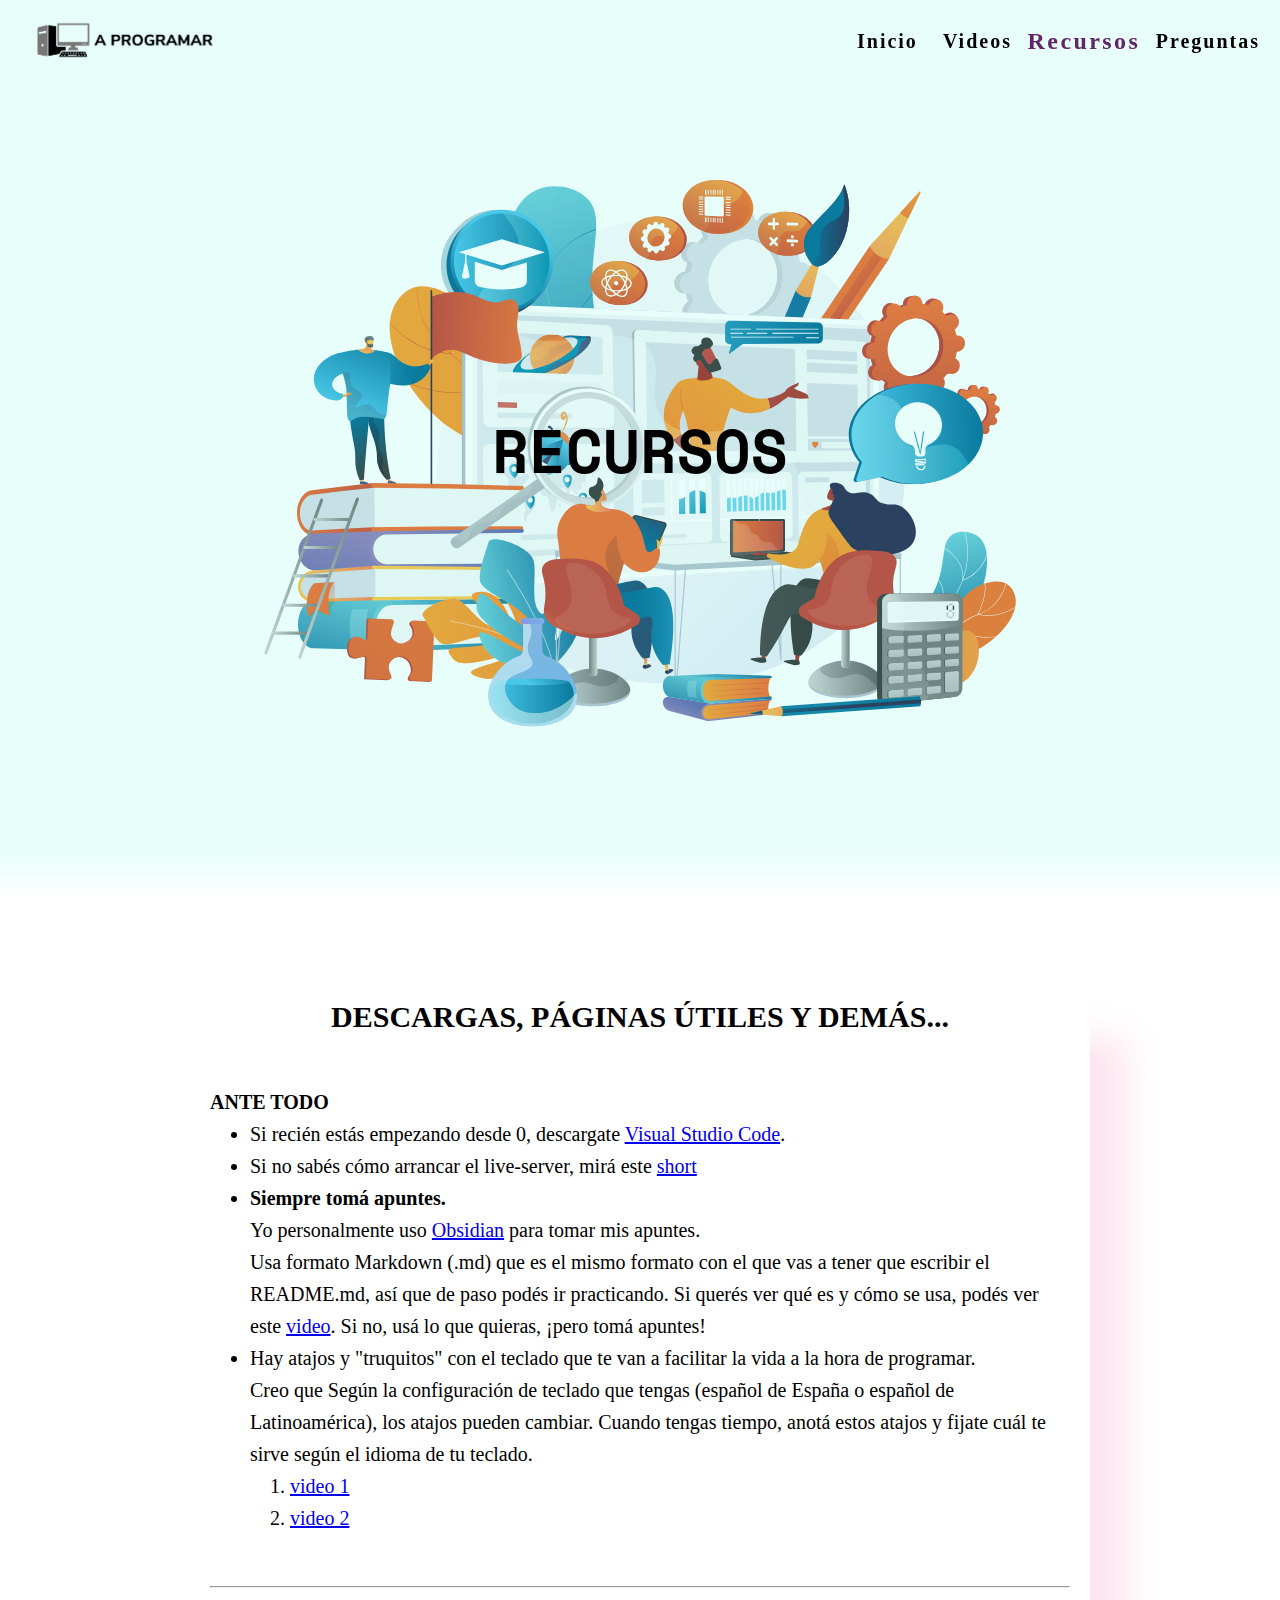
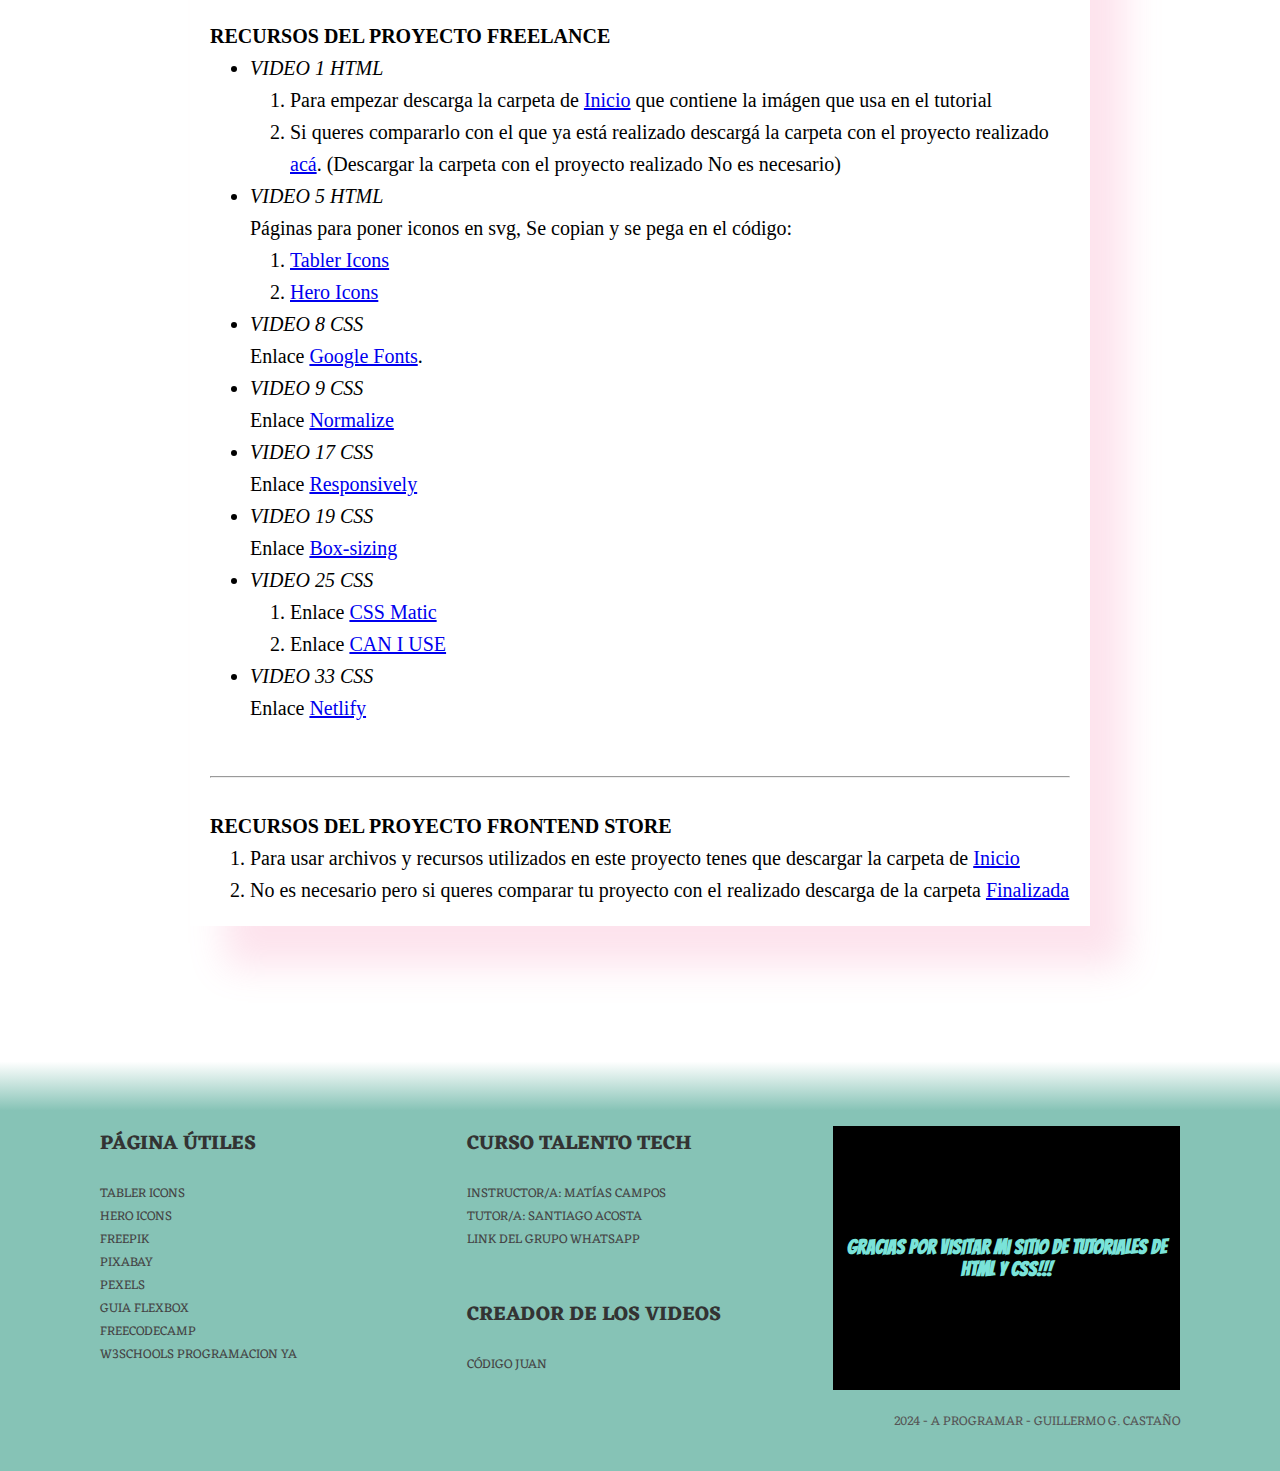
==== commit 315a56a7: "Arreglo del Footer" ====
--- a/recursos.html
+++ b/recursos.html
@@ -96,7 +96,6 @@
                     </li>
                     <li><i>VIDEO 17 CSS</i><br>
                         Enlace <a href="https://responsively.app/" target="_blank" rel="noopener noreferrer">Responsively</a><br>
-                        O podes añadir la extención <a href="https://www.webmobilefirst.com/es/" target="_blank" rel="noopener noreferrer">Simulador Movil</a>  en tu navegador que también es muy buena.
                     </li>
                     <li><i>VIDEO 19 CSS</i><br>
                         Enlace <a href="https://www.paulirish.com/2012/box-sizing-border-box-ftw/" target="_blank" rel="noopener noreferrer">Box-sizing</a>                        
--- a/css/styles.css
+++ b/css/styles.css
@@ -227,7 +227,7 @@
 
 .hero-pag-video {
     position: relative;
-    background: linear-gradient(rgba(29, 217, 242, 0.284), rgba(29, 210, 242, 0.307)), url(../img/para-estudiar-2.jpg);
+    background: linear-gradient(rgba(29, 217, 242, 0.284), rgba(29, 210, 242, 0.307)), url(../img/student.jpg);
     background-size: cover;
     background-position: center; /* Añadido para mejor posicionamiento */
     z-index: -10;
@@ -240,7 +240,7 @@
 
 .hero-pag-preguntas {
     position: relative;
-    background: linear-gradient(rgba(105, 40, 119, 0.284), rgba(124, 48, 141, 0.307)), url(../img/preguntas.jpg);
+    background: linear-gradient(rgba(105, 40, 119, 0.284), rgba(124, 48, 141, 0.307)), url(../img/preguntas\(2\).jpg);
     background-size: cover;
     background-position: center; /* Añadido para mejor posicionamiento */
     z-index: -10;
@@ -491,9 +491,10 @@
 /* Media query para pantallas pequeñas */
 @media (max-width: 768px) {
     .footer-cont {
-        grid-template-columns: 1fr; /* Cambia a una columna */
-        text-align: center; /* Centra el texto */
-        gap: 1rem; /* Reduce el espacio entre elementos */
+        grid-template-columns: 1fr;
+        grid-template-rows: 30% 30% 30% 10%;
+        text-align: center;
+        gap: 1rem; 
         margin-top: 8rem;
     }
 
@@ -505,8 +506,60 @@
     .footer {
         padding: 2rem; /* Ajusta el padding en pantallas pequeñas */
     }
-}
-
+    section.footer-cont__section-3 {
+        display: flex;
+        justify-content: center;
+        align-items: center;
+    }
+
+    .section-1 {
+        height: 50vh;
+    }
+}
+
+/* Media query para pantallas más pequeñas, como 310px de ancho */
+@media (max-width: 480px) {
+    .footer {
+        padding: 1rem 0.5rem; 
+        margin-top: 5rem; 
+    }
+
+    .footer-cont {
+        grid-template-columns: 1fr;
+        grid-template-rows: 30% 30% 30% 10%;
+        text-align: center; 
+        gap: 0.5rem;
+        margin-top: 4rem; 
+        padding: 1rem; 
+    }
+
+    .footer-cont h3 {
+        font-size: 1.1rem; 
+    }
+
+    .footer-cont a {
+        font-size: 1rem; 
+    }
+
+    .footer__parrafo-final {
+        grid-column: 1 / -1;
+        text-align: center;
+        font-size: 0.9rem; 
+    }
+
+    /* Sección 3 ajustes */
+    .footer-cont__section-3 {
+        flex-direction: column;
+    }
+
+    .section3-h3 {
+        font-size: 1.3rem; 
+    }
+
+    .section-1 {
+        height: 100vh;
+    }
+}
 
 /* PREGUNTAS -- CONTENIDO INDEX */
 .title {
--- a/css/styles.css
+++ b/css/styles.css
@@ -227,7 +227,7 @@
 
 .hero-pag-video {
     position: relative;
-    background: linear-gradient(rgba(29, 217, 242, 0.284), rgba(29, 210, 242, 0.307)), url(../img/para-estudiar-2.jpg);
+    background: linear-gradient(rgba(29, 217, 242, 0.284), rgba(29, 210, 242, 0.307)), url(../img/student.jpg);
     background-size: cover;
     background-position: center; /* Añadido para mejor posicionamiento */
     z-index: -10;
@@ -240,7 +240,7 @@
 
 .hero-pag-preguntas {
     position: relative;
-    background: linear-gradient(rgba(105, 40, 119, 0.284), rgba(124, 48, 141, 0.307)), url(../img/preguntas.jpg);
+    background: linear-gradient(rgba(105, 40, 119, 0.284), rgba(124, 48, 141, 0.307)), url(../img/preguntas\(2\).jpg);
     background-size: cover;
     background-position: center; /* Añadido para mejor posicionamiento */
     z-index: -10;
@@ -491,9 +491,10 @@
 /* Media query para pantallas pequeñas */
 @media (max-width: 768px) {
     .footer-cont {
-        grid-template-columns: 1fr; /* Cambia a una columna */
-        text-align: center; /* Centra el texto */
-        gap: 1rem; /* Reduce el espacio entre elementos */
+        grid-template-columns: 1fr;
+        grid-template-rows: 30% 30% 30% 10%;
+        text-align: center;
+        gap: 1rem; 
         margin-top: 8rem;
     }
 
@@ -505,8 +506,60 @@
     .footer {
         padding: 2rem; /* Ajusta el padding en pantallas pequeñas */
     }
-}
-
+    section.footer-cont__section-3 {
+        display: flex;
+        justify-content: center;
+        align-items: center;
+    }
+
+    .section-1 {
+        height: 50vh;
+    }
+}
+
+/* Media query para pantallas más pequeñas, como 310px de ancho */
+@media (max-width: 480px) {
+    .footer {
+        padding: 1rem 0.5rem; 
+        margin-top: 5rem; 
+    }
+
+    .footer-cont {
+        grid-template-columns: 1fr;
+        grid-template-rows: 30% 30% 30% 10%;
+        text-align: center; 
+        gap: 0.5rem;
+        margin-top: 4rem; 
+        padding: 1rem; 
+    }
+
+    .footer-cont h3 {
+        font-size: 1.1rem; 
+    }
+
+    .footer-cont a {
+        font-size: 1rem; 
+    }
+
+    .footer__parrafo-final {
+        grid-column: 1 / -1;
+        text-align: center;
+        font-size: 0.9rem; 
+    }
+
+    /* Sección 3 ajustes */
+    .footer-cont__section-3 {
+        flex-direction: column;
+    }
+
+    .section3-h3 {
+        font-size: 1.3rem; 
+    }
+
+    .section-1 {
+        height: 100vh;
+    }
+}
 
 /* PREGUNTAS -- CONTENIDO INDEX */
 .title {
